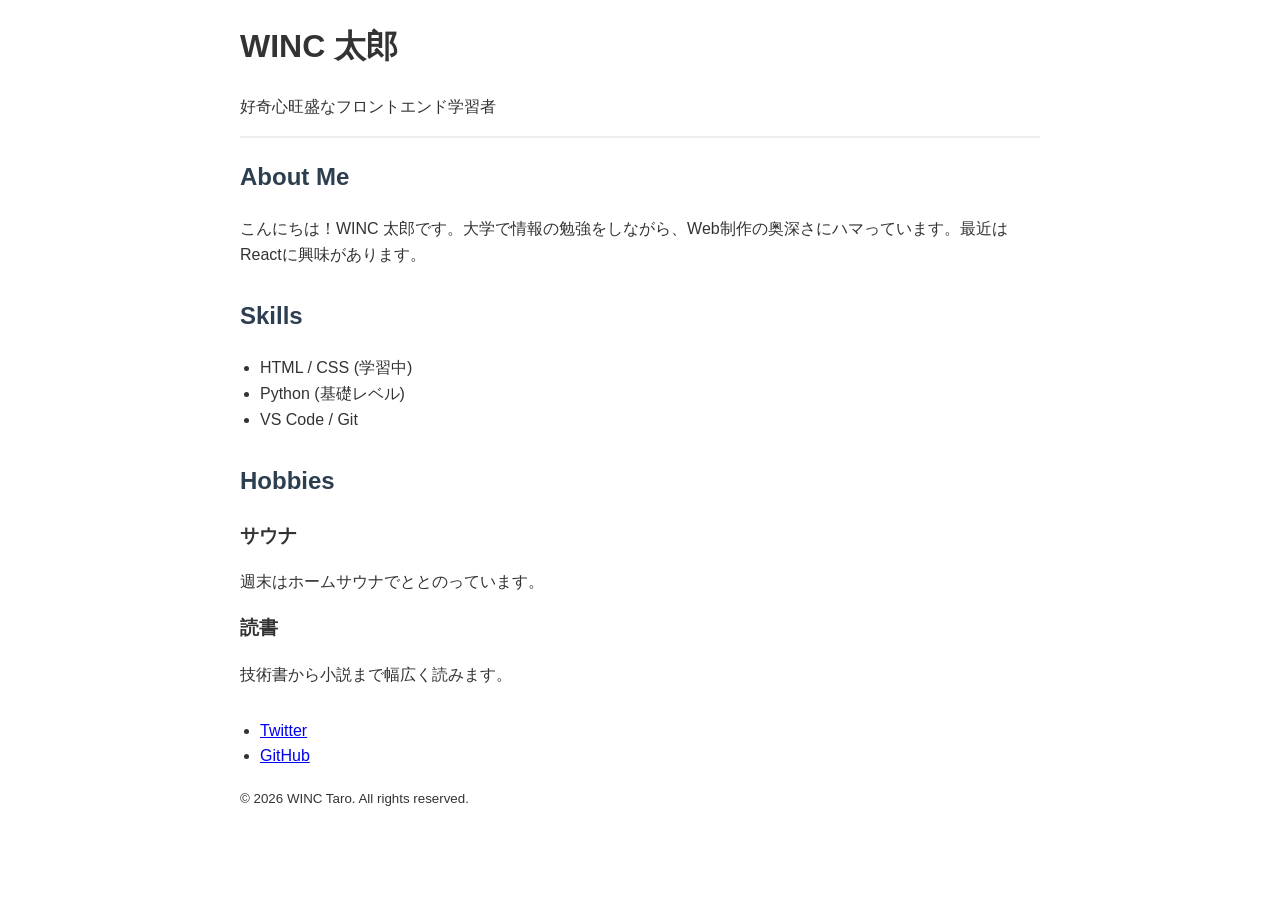
==== project-core/index.html @ aa0e56ee "first commit" ====
<!DOCTYPE html>
<html lang="ja">
<head>
    <meta charset="UTF-8">
    <meta name="viewport" content="width=device-width, initial-scale=1.0">
    <title>WINC Taro | Identity Card</title>
    <link rel="stylesheet" href="style.css">
</head>
<body>
    <header>
        <h1>WINC 太郎</h1>
        <p>好奇心旺盛なフロントエンド学習者</p>
    </header>

    <main>
        <section id="about">
            <h2>About Me</h2>
            <p>こんにちは！WINC 太郎です。大学で情報の勉強をしながら、Web制作の奥深さにハマっています。最近はReactに興味があります。</p>
        </section>

        <section id="skills">
            <h2>Skills</h2>
            <ul>
                <li>HTML / CSS (学習中)</li>
                <li>Python (基礎レベル)</li>
                <li>VS Code / Git</li>
            </ul>
        </section>

        <section id="hobbies">
            <h2>Hobbies</h2>
            <article>
                <h3>サウナ</h3>
                <p>週末はホームサウナでととのっています。</p>
            </article>
            <article>
                <h3>読書</h3>
                <p>技術書から小説まで幅広く読みます。</p>
            </article>
        </section>
    </main>

    <footer>
        <nav>
            <ul>
                <li><a href="https://twitter.com/example">Twitter</a></li>
                <li><a href="https://github.com/example">GitHub</a></li>
            </ul>
        </nav>
        <p><small>&copy; 2026 WINC Taro. All rights reserved.</small></p>
    </footer>
</body>
</html>
---- project-core/style.css ----
/* Week 01: 構造の作成 (CSSは最小限) */

body {
    font-family: sans-serif;
    line-height: 1.6;
    max-width: 800px;
    margin: 20px auto;
    padding: 0 20px;
    color: #333;
}

header {
    border-bottom: 2px solid #eee;
    margin-bottom: 20px;
}

section {
    margin-bottom: 30px;
}

h2 {
    color: #2c3e50;
}

ul {
    padding-left: 20px;
}
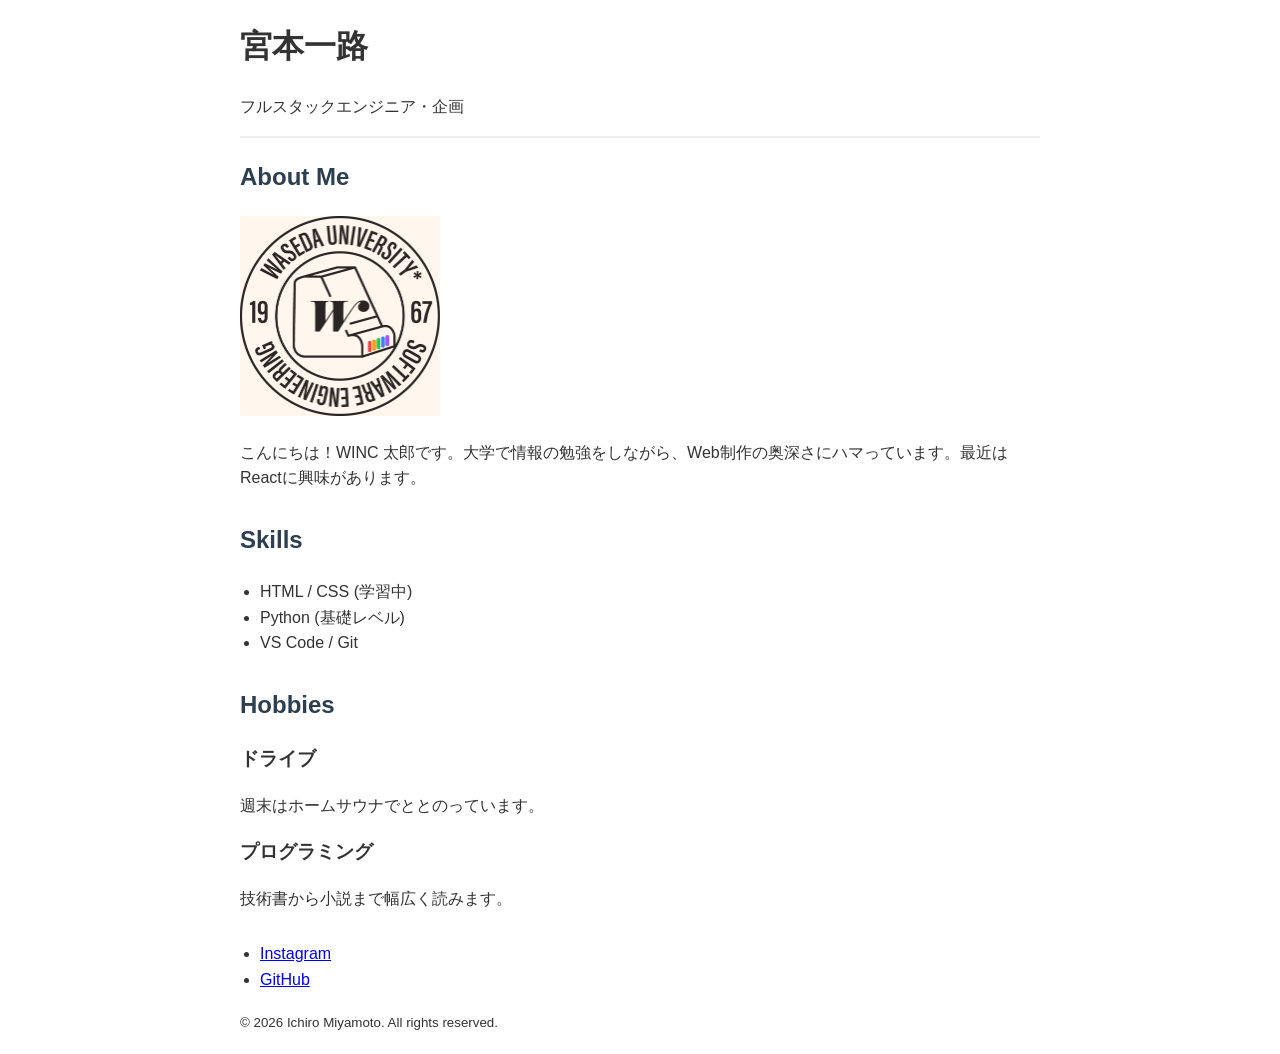
==== commit 3cef3dbd: "week-2,3統合・グループワーク追加" ====
--- a/project-core/index.html
+++ b/project-core/index.html
@@ -3,18 +3,19 @@
 <head>
     <meta charset="UTF-8">
     <meta name="viewport" content="width=device-width, initial-scale=1.0">
-    <title>WINC Taro | Identity Card</title>
+    <title>Ichiro Miyamoto | Identity Card</title>
     <link rel="stylesheet" href="style.css">
 </head>
 <body>
     <header>
-        <h1>WINC 太郎</h1>
-        <p>好奇心旺盛なフロントエンド学習者</p>
+        <h1>宮本一路</h1>
+        <p>フルスタックエンジニア・企画</p>
     </header>
 
     <main>
         <section id="about">
             <h2>About Me</h2>
+            <img src="badge-colored@4x.png" alt="宮本一路の写真" class="profile-pic" width="200" height="200">
             <p>こんにちは！WINC 太郎です。大学で情報の勉強をしながら、Web制作の奥深さにハマっています。最近はReactに興味があります。</p>
         </section>
 
@@ -30,11 +31,11 @@
         <section id="hobbies">
             <h2>Hobbies</h2>
             <article>
-                <h3>サウナ</h3>
+                <h3>ドライブ</h3>
                 <p>週末はホームサウナでととのっています。</p>
             </article>
             <article>
-                <h3>読書</h3>
+                <h3>プログラミング</h3>
                 <p>技術書から小説まで幅広く読みます。</p>
             </article>
         </section>
@@ -43,11 +44,11 @@
     <footer>
         <nav>
             <ul>
-                <li><a href="https://twitter.com/example">Twitter</a></li>
-                <li><a href="https://github.com/example">GitHub</a></li>
+                <li><a href="https://instagram.com/ichi1.9adgjm_">Instagram</a></li>
+                <li><a href="https://github.com/ichiro16go">GitHub</a></li>
             </ul>
         </nav>
-        <p><small>&copy; 2026 WINC Taro. All rights reserved.</small></p>
+        <p><small>&copy; 2026 Ichiro Miyamoto. All rights reserved.</small></p>
     </footer>
 </body>
 </html>
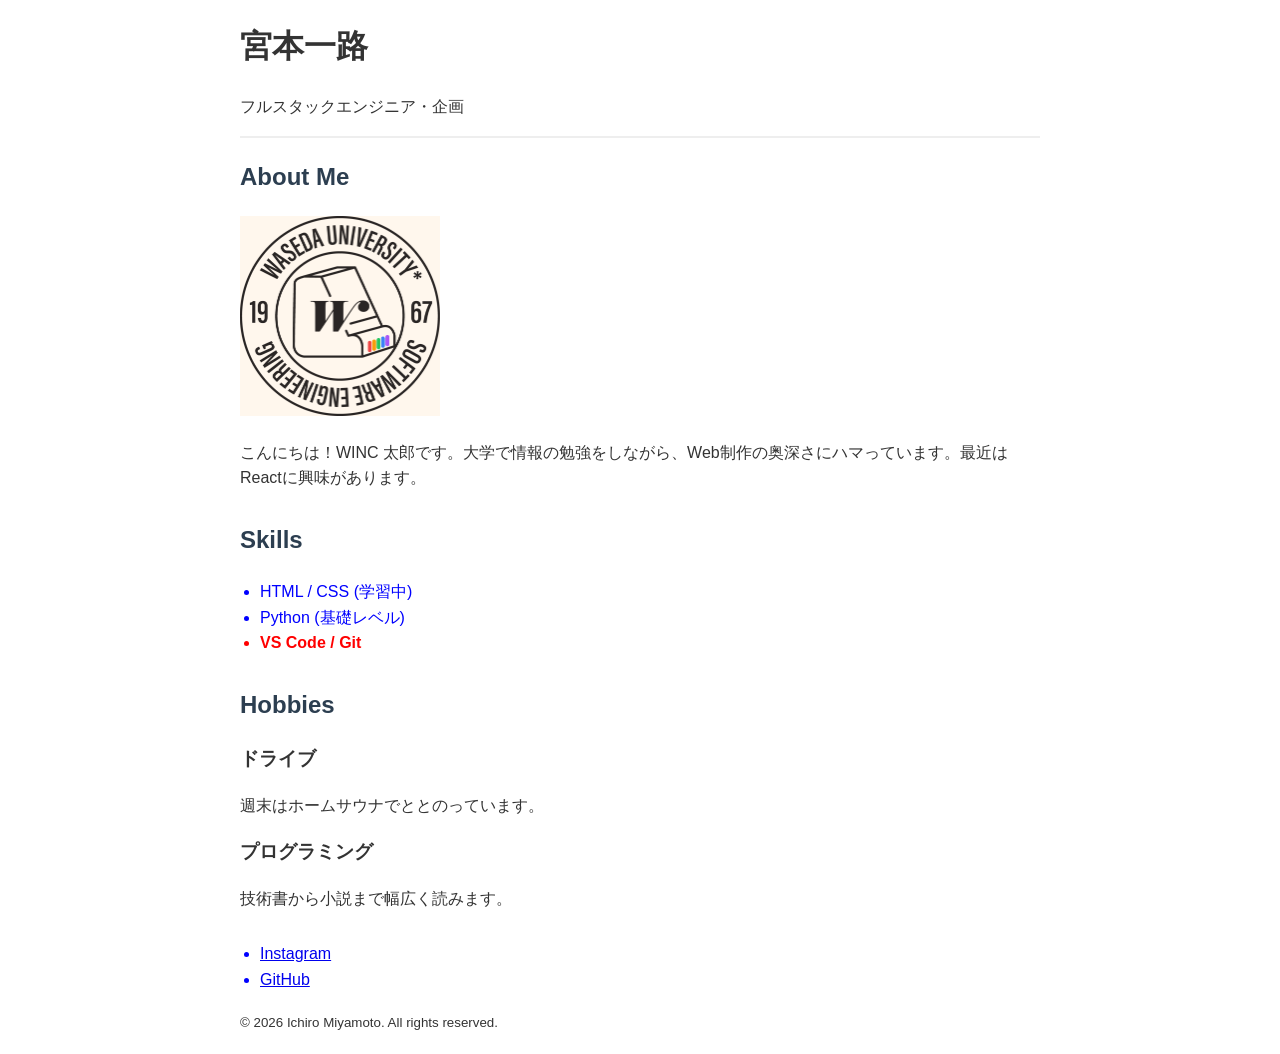
==== commit c99be0b6: "add workflow on discord" ====
--- a/project-core/index.html
+++ b/project-core/index.html
@@ -24,7 +24,7 @@
             <ul>
                 <li>HTML / CSS (学習中)</li>
                 <li>Python (基礎レベル)</li>
-                <li>VS Code / Git</li>
+                <li class="important-skill">VS Code / Git</li>
             </ul>
         </section>
 
--- a/project-core/style.css
+++ b/project-core/style.css
@@ -25,3 +25,11 @@
 ul {
     padding-left: 20px;
 }
+li{
+    color:blue;
+}
+
+.important-skill{
+    color: red;
+    font-weight: bold;
+}
